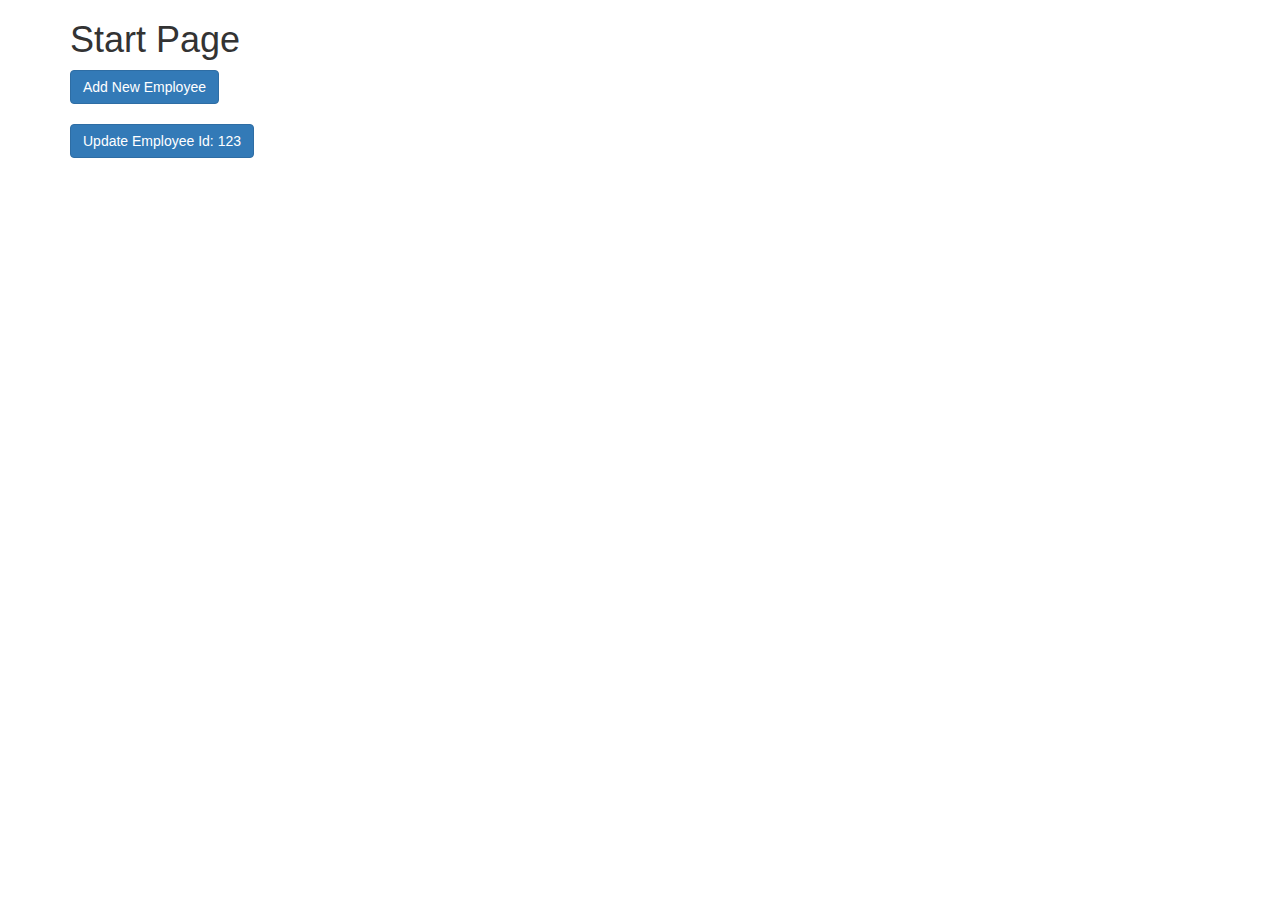
==== WSEntregaDos/WebContent/index.html @ 4b096aad "Final" ====
<!DOCTYPE html>
<html ng-app="angularFormsApp">

<head>
<title>Ingenieria Web</title>
<link rel="stylesheet" href="resources/css/bootstrap.min.css">
<link href="resources/css/app.css" rel="stylesheet" />
<script src="resources/js/angular.js"></script>
<script src="resources/js/angular-route.js"></script>
<script src="resources/js/ui-bootstrap-tpls.js"></script>
<script src="app/AngularFormsApp.js"></script>
<script src="app/DataService.js"></script>
<script src="app/EmployeeForm/efController.js"></script>
<script src="app/EmployeeForm/efDirective.js"></script>
</head>

<body class="container">
    <h1>Start Page</h1>
    <div ng-view>
    </div>
</body>

</html>
---- WSEntregaDos/WebContent/resources/css/app.css ----
﻿
.form-group .help-block {
  display: none;
}

.form-group.has-error .help-block {
  display: block;
}
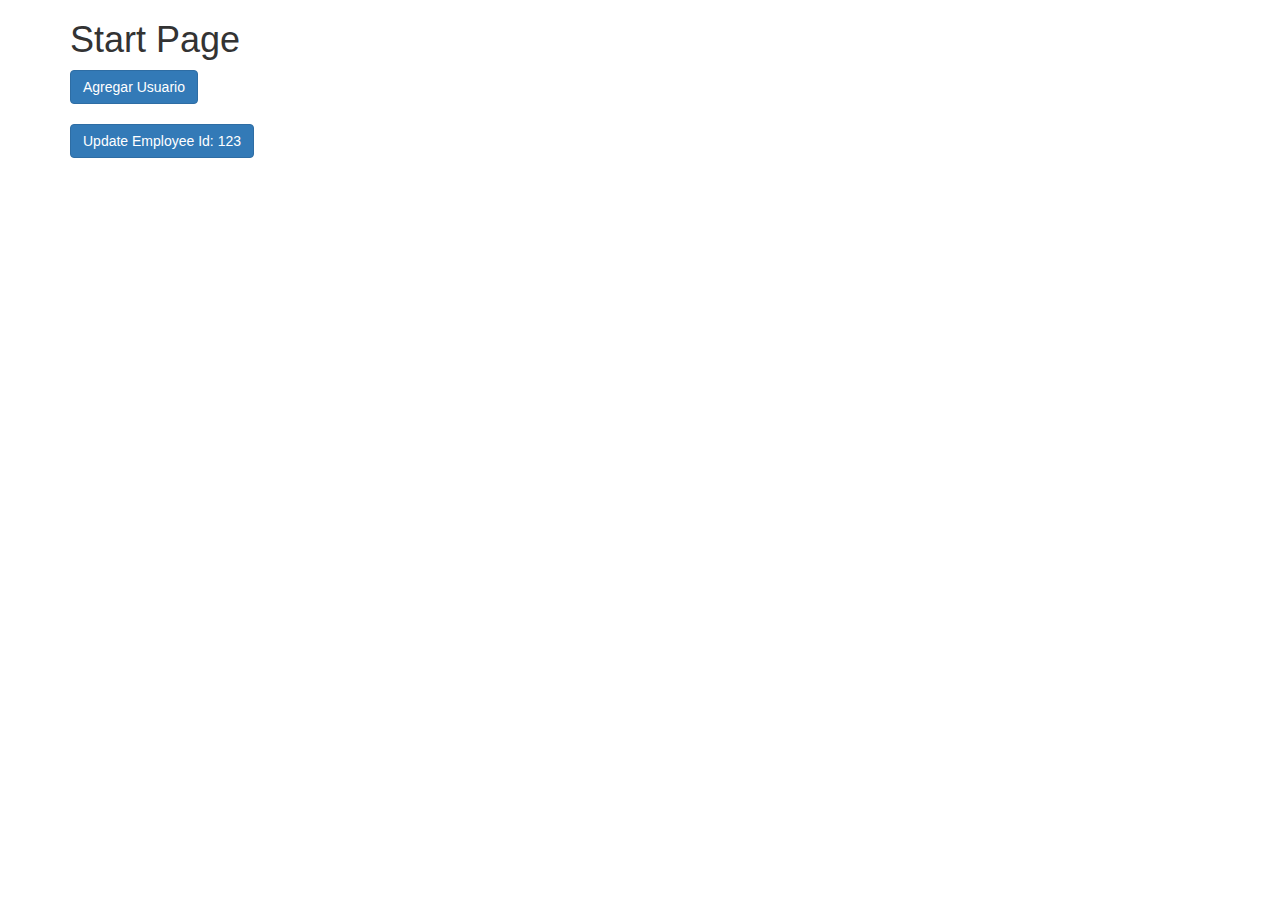
==== commit 653ce5d4: "Dos" ====
--- a/WSEntregaDos/WebContent/index.html
+++ b/WSEntregaDos/WebContent/index.html
@@ -10,8 +10,10 @@
 <script src="resources/js/ui-bootstrap-tpls.js"></script>
 <script src="app/AngularFormsApp.js"></script>
 <script src="app/DataService.js"></script>
-<script src="app/EmployeeForm/efController.js"></script>
-<script src="app/EmployeeForm/efDirective.js"></script>
+<script src="app/UsuarioForm/efController.js"></script>
+<script src="app/UsuarioForm/efDirective.js"></script>
+<script type="text/javascript" src="resources/js/angular-cookies.js"></script>
+
 </head>
 
 <body class="container">
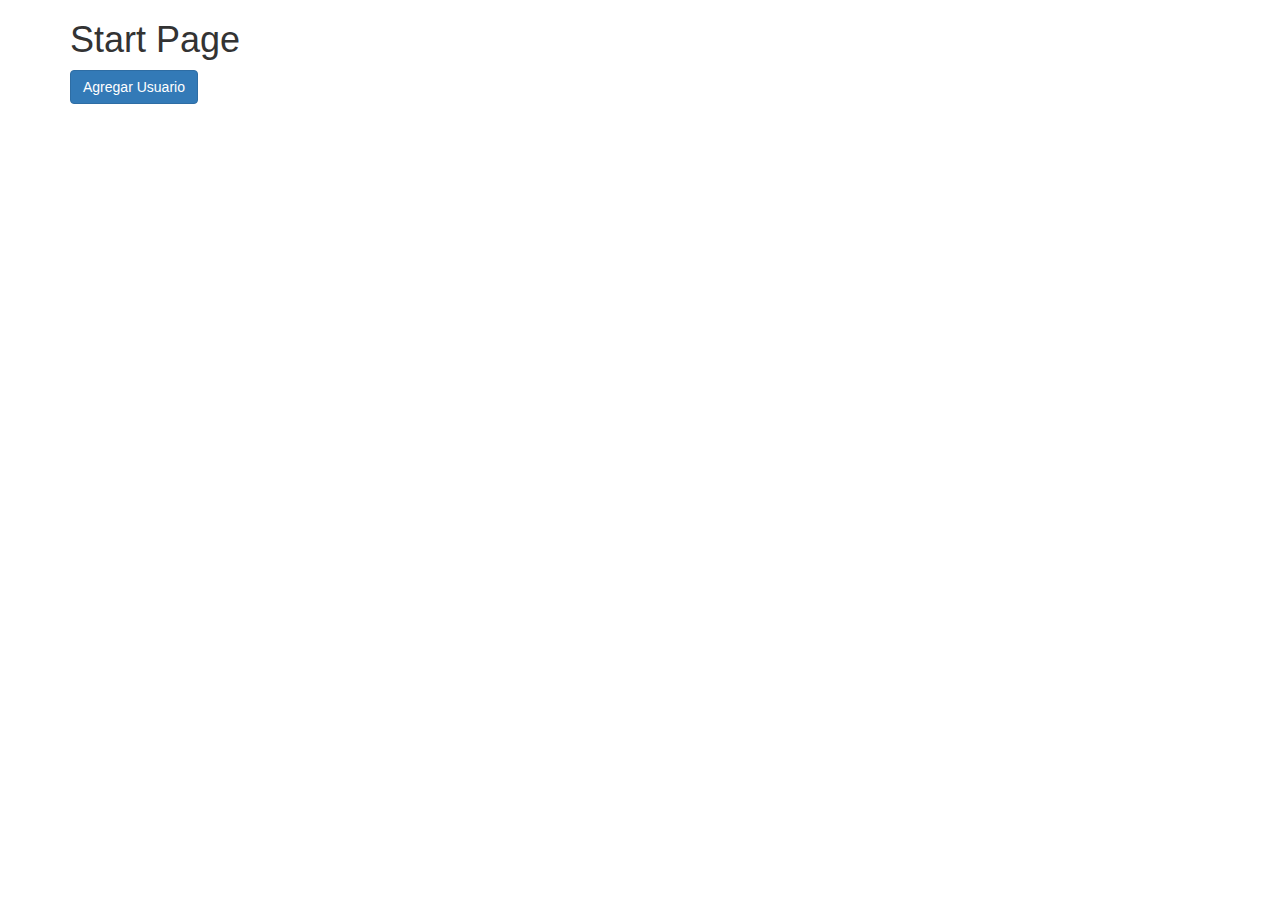
==== commit 19d0809c: "Roll" ====
--- a/WSEntregaDos/WebContent/index.html
+++ b/WSEntregaDos/WebContent/index.html
@@ -16,7 +16,7 @@
 
 </head>
 
-<body class="container">
+<body  class="container">
     <h1>Start Page</h1>
     <div ng-view>
     </div>
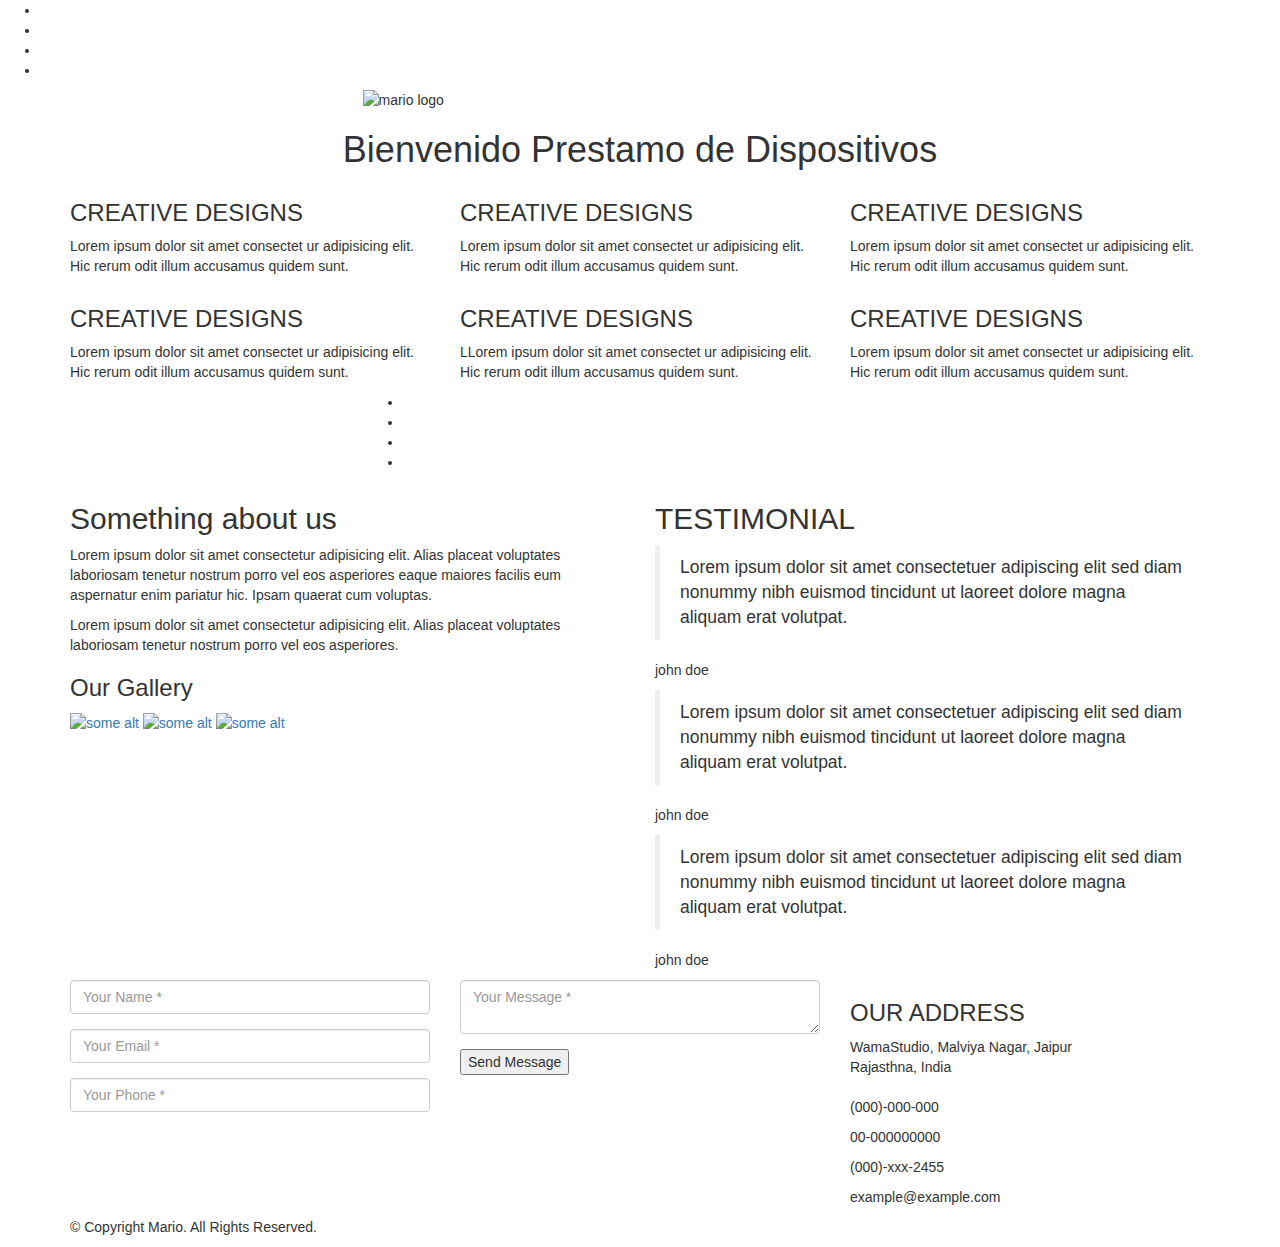
==== commit aef13b25: "worked" ====
--- a/WSEntregaDos/WebContent/index.html
+++ b/WSEntregaDos/WebContent/index.html
@@ -1,25 +1,300 @@
 <!DOCTYPE html>
-<html ng-app="angularFormsApp">
-
+<html>
 <head>
-<title>Ingenieria Web</title>
+<meta charset="UTF-8">
+<title>Mario Rocks</title>
 <link rel="stylesheet" href="resources/css/bootstrap.min.css">
-<link href="resources/css/app.css" rel="stylesheet" />
-<script src="resources/js/angular.js"></script>
-<script src="resources/js/angular-route.js"></script>
-<script src="resources/js/ui-bootstrap-tpls.js"></script>
-<script src="app/AngularFormsApp.js"></script>
-<script src="app/DataService.js"></script>
-<script src="app/UsuarioForm/efController.js"></script>
-<script src="app/UsuarioForm/efDirective.js"></script>
-<script type="text/javascript" src="resources/js/angular-cookies.js"></script>
+<link rel="stylesheet" href="resources/css/font-awesome.min.css">
+<link rel="stylesheet" href="resources/css/main.css">
+<link rel="stylesheet" href="resources/css/lightbox.css">
 
 </head>
-
-<body  class="container">
-    <h1>Start Page</h1>
-    <div ng-view>
-    </div>
+<body>
+	<div data-spy="affix" id="dot-nav">
+		<ul>
+			<li class="awesome-tooltip active" title="Home"><a href="#home"></a></li>
+			<li class="awesome-tooltip" title="Service"><a href="#services"></a></li>
+			<li class="awesome-tooltip" title="About"><a href="#about"></a></li>
+			<li class="awesome-tooltip" title="Contact"><a href="#contact"></a></li>
+		</ul>
+	</div>
+	<div id="home"></div>
+	<section class="main">
+		<div class="overlay"></div>
+		<div class="container">
+			<div class="row">
+				<div class="col-md-6 col-md-offset-3">
+					<div class="logo">
+						<img alt="mario logo" src="resources/img/logo.png"
+							class="center-block img-responsive">
+					</div>
+				</div>
+			</div>
+			<div class="row">
+				<div class="col-md-12">
+					<div class="welcome-message text-center">
+						<h1>Bienvenido Prestamo de Dispositivos</h1>
+					</div>
+				</div>
+			</div>
+		</div>
+
+	</section>
+	<section id="services">
+		<div class="container">
+			<div class="row">
+				<div class="col-md-4 col-sm-6">
+					<div class="service-block">
+						<div class="service_box_left">
+							<i class="fa fa-flask"></i>
+						</div>
+						<div class="service_box_right">
+							<h3>CREATIVE DESIGNS</h3>
+							<p>Lorem ipsum dolor sit amet consectet ur adipisicing elit.
+								Hic rerum odit illum accusamus quidem sunt.</p>
+						</div>
+					</div>
+				</div>
+				<div class="col-md-4 col-sm-6">
+					<div class="service-block">
+						<div class="service_box_left">
+							<i class="fa fa-heart"></i>
+						</div>
+						<div class="service_box_right">
+							<h3>CREATIVE DESIGNS</h3>
+							<p>Lorem ipsum dolor sit amet consectet ur adipisicing elit.
+								Hic rerum odit illum accusamus quidem sunt.</p>
+						</div>
+					</div>
+				</div>
+				<div class="col-md-4 col-sm-6">
+					<div class="service-block">
+						<div class="service_box_left">
+							<i class="fa fa-desktop"></i>
+						</div>
+						<div class="service_box_right">
+							<h3>CREATIVE DESIGNS</h3>
+							<p>Lorem ipsum dolor sit amet consectet ur adipisicing elit.
+								Hic rerum odit illum accusamus quidem sunt.</p>
+						</div>
+					</div>
+				</div>
+				<div class="col-md-4 col-sm-6">
+					<div class="service-block">
+						<div class="service_box_left">
+							<i class="fa fa-mobile"></i>
+						</div>
+						<div class="service_box_right">
+							<h3>CREATIVE DESIGNS</h3>
+							<p>Lorem ipsum dolor sit amet consectet ur adipisicing elit.
+								Hic rerum odit illum accusamus quidem sunt.</p>
+						</div>
+					</div>
+				</div>
+				<div class="col-md-4 col-sm-6">
+					<div class="service-block">
+						<div class="service_box_left">
+							<i class="fa fa-pencil"></i>
+						</div>
+						<div class="service_box_right">
+							<h3>CREATIVE DESIGNS</h3>
+							<p>LLorem ipsum dolor sit amet consectet ur adipisicing elit.
+								Hic rerum odit illum accusamus quidem sunt.</p>
+						</div>
+					</div>
+				</div>
+				<div class="col-md-4 col-sm-6">
+					<div class="service-block">
+						<div class="service_box_left">
+							<i class="fa fa-paint-brush"></i>
+						</div>
+						<div class="service_box_right">
+							<h3>CREATIVE DESIGNS</h3>
+							<p>Lorem ipsum dolor sit amet consectet ur adipisicing elit.
+								Hic rerum odit illum accusamus quidem sunt.</p>
+						</div>
+					</div>
+				</div>
+			</div>
+		</div>
+	</section>
+	<div id="social">
+		<div class="social-bg-overlay">
+			<div class="container">
+				<div class="row">
+					<div class="col-md-6 col-md-offset-3">
+						<div class="mario-social">
+							<ul>
+								<li><a href="#" class="fa fa-facebook"></a></li>
+								<li><a href="#" class="fa fa-twitter"></a></li>
+								<li><a href="#" class="fa fa-google-plus"></a></li>
+								<li><a href="#" class="fa fa-linkedin"></a></li>
+							</ul>
+						</div>
+					</div>
+				</div>
+			</div>
+		</div>
+	</div>
+	<section id="about">
+		<div class="container">
+			<div class="row">
+				<div class="col-sm-6 about-us">
+					<h2 class="about-head">
+						Something <span>about us</span>
+					</h2>
+					<p>Lorem ipsum dolor sit amet consectetur adipisicing elit.
+						Alias placeat voluptates laboriosam tenetur nostrum porro vel eos
+						asperiores eaque maiores facilis eum aspernatur enim pariatur hic.
+						Ipsam quaerat cum voluptas.</p>
+					<p>Lorem ipsum dolor sit amet consectetur adipisicing elit.
+						Alias placeat voluptates laboriosam tenetur nostrum porro vel eos
+						asperiores.</p>
+					<h3>
+						Our <span>Gallery</span>
+					</h3>
+					<div class="about-gallery">
+						<a href="resources/img/gallery/large/1.jpg"
+							data-lightbox="image-1" data-title="My caption"> <img
+							src="resources/img/gallery/thumb/1.jpg" alt="some alt">
+						</a> <a href="resources/img/gallery/large/1.jpg"
+							data-lightbox="image-1" data-title="My caption"> <img
+							src="resources/img/gallery/thumb/1.jpg" alt="some alt">
+						</a> <a href="resources/img/gallery/large/1.jpg"
+							data-lightbox="image-1" data-title="My caption"> <img c
+							src="resources/img/gallery/thumb/1.jpg" alt="some alt">
+						</a>
+					</div>
+				</div>
+				<div class="col-sm-6">
+					<h2 class="about-head">
+						<span>TESTIMONIAL</span>
+					</h2>
+					<div class="quote">
+						<div class="quote-icon">
+							<i class="fa fa-quote-left"></i>
+						</div>
+						<blockquote>Lorem ipsum dolor sit amet consectetuer
+							adipiscing elit sed diam nonummy nibh euismod tincidunt ut
+							laoreet dolore magna aliquam erat volutpat.</blockquote>
+						<p class="quote-by">john doe</p>
+					</div>
+					<div class="quote">
+						<div class="quote-icon">
+							<i class="fa fa-quote-left"></i>
+						</div>
+						<blockquote>Lorem ipsum dolor sit amet consectetuer
+							adipiscing elit sed diam nonummy nibh euismod tincidunt ut
+							laoreet dolore magna aliquam erat volutpat.</blockquote>
+						<p class="quote-by">john doe</p>
+					</div>
+					<div class="quote">
+						<div class="quote-icon">
+							<i class="fa fa-quote-left"></i>
+						</div>
+						<blockquote>Lorem ipsum dolor sit amet consectetuer
+							adipiscing elit sed diam nonummy nibh euismod tincidunt ut
+							laoreet dolore magna aliquam erat volutpat.</blockquote>
+						<p class="quote-by">john doe</p>
+					</div>
+				</div>
+			</div>
+		</div>
+	</section>
+	<section id="contact">
+		<div class="container">
+			<div class="row">
+				<div class="col-md-8">
+					<form name="sentMessage" id="contactForm" novalidate>
+						<div class="row">
+							<div class="col-md-6">
+								<div class="form-group">
+									<input type="text" class="form-control"
+										placeholder="Your Name *" id="name" required
+										data-validation-required-message="Please enter your name.">
+									<p class="help-block text-danger"></p>
+								</div>
+								<div class="form-group">
+									<input type="email" class="form-control"
+										placeholder="Your Email *" id="email" required
+										data-validation-required-message="Please enter your email address.">
+									<p class="help-block text-danger"></p>
+								</div>
+								<div class="form-group">
+									<input type="tel" class="form-control"
+										placeholder="Your Phone *" id="phone" required
+										data-validation-required-message="Please enter your phone number.">
+									<p class="help-block text-danger"></p>
+								</div>
+							</div>
+							<div class="col-md-6 ">
+								<div class="form-group">
+									<textarea class="form-control" placeholder="Your Message *"
+										id="message" required
+										data-validation-required-message="Please enter a message."></textarea>
+									<p class="help-block text-danger"></p>
+								</div>
+								<div id="success"></div>
+								<button type="submit" class="contact">Send Message</button>
+							</div>
+						</div>
+					</form>
+				</div>
+				<div class="col-md-4">
+					<h3>
+						OUR <span>ADDRESS</span>
+					</h3>
+					<address>
+						WamaStudio, Malviya Nagar, Jaipur <br /> Rajasthna, India
+					</address>
+					<div class="contact-number">
+						<p>
+							<span class="fa fa-phone"></span>(000)-000-000
+						</p>
+					</div>
+					<div class="contact-mobile">
+						<p>
+							<span class="fa fa-mobile"></span>00-000000000
+						</p>
+					</div>
+					<div class="contact-fax">
+						<p>
+							<span class="fa fa-fax"></span>(000)-xxx-2455
+						</p>
+					</div>
+					<div class="contact-email">
+						<p>
+							<span class="fa fa-envelope-o"></span>example@example.com
+						</p>
+					</div>
+				</div>
+			</div>
+		</div>
+	</section>
+
+	<div class="footer">
+		<div class="container">
+			<div class="row">
+				<div class="col-md-12 text-center;">
+					<p>&copy; Copyright Mario. All Rights Reserved.</p>
+				</div>
+			</div>
+		</div>
+	</div>
+
+	<script src="resources/js/jquery.js"></script>
+	<script src="resources/js/bootstrap.min.js"></script>
+	<script src="resources/js/dot-menu.js"></script>
+	<script src="resources/js/jquery.downCount.js"></script>
+	<script src="resources/js/lightbox.min.js"></script>
+
+	<script>
+		$('.countdown').downCount({
+			date : '06/27/2015 12:00:00'
+
+		});
+	</script>
+
+
 </body>
-
 </html>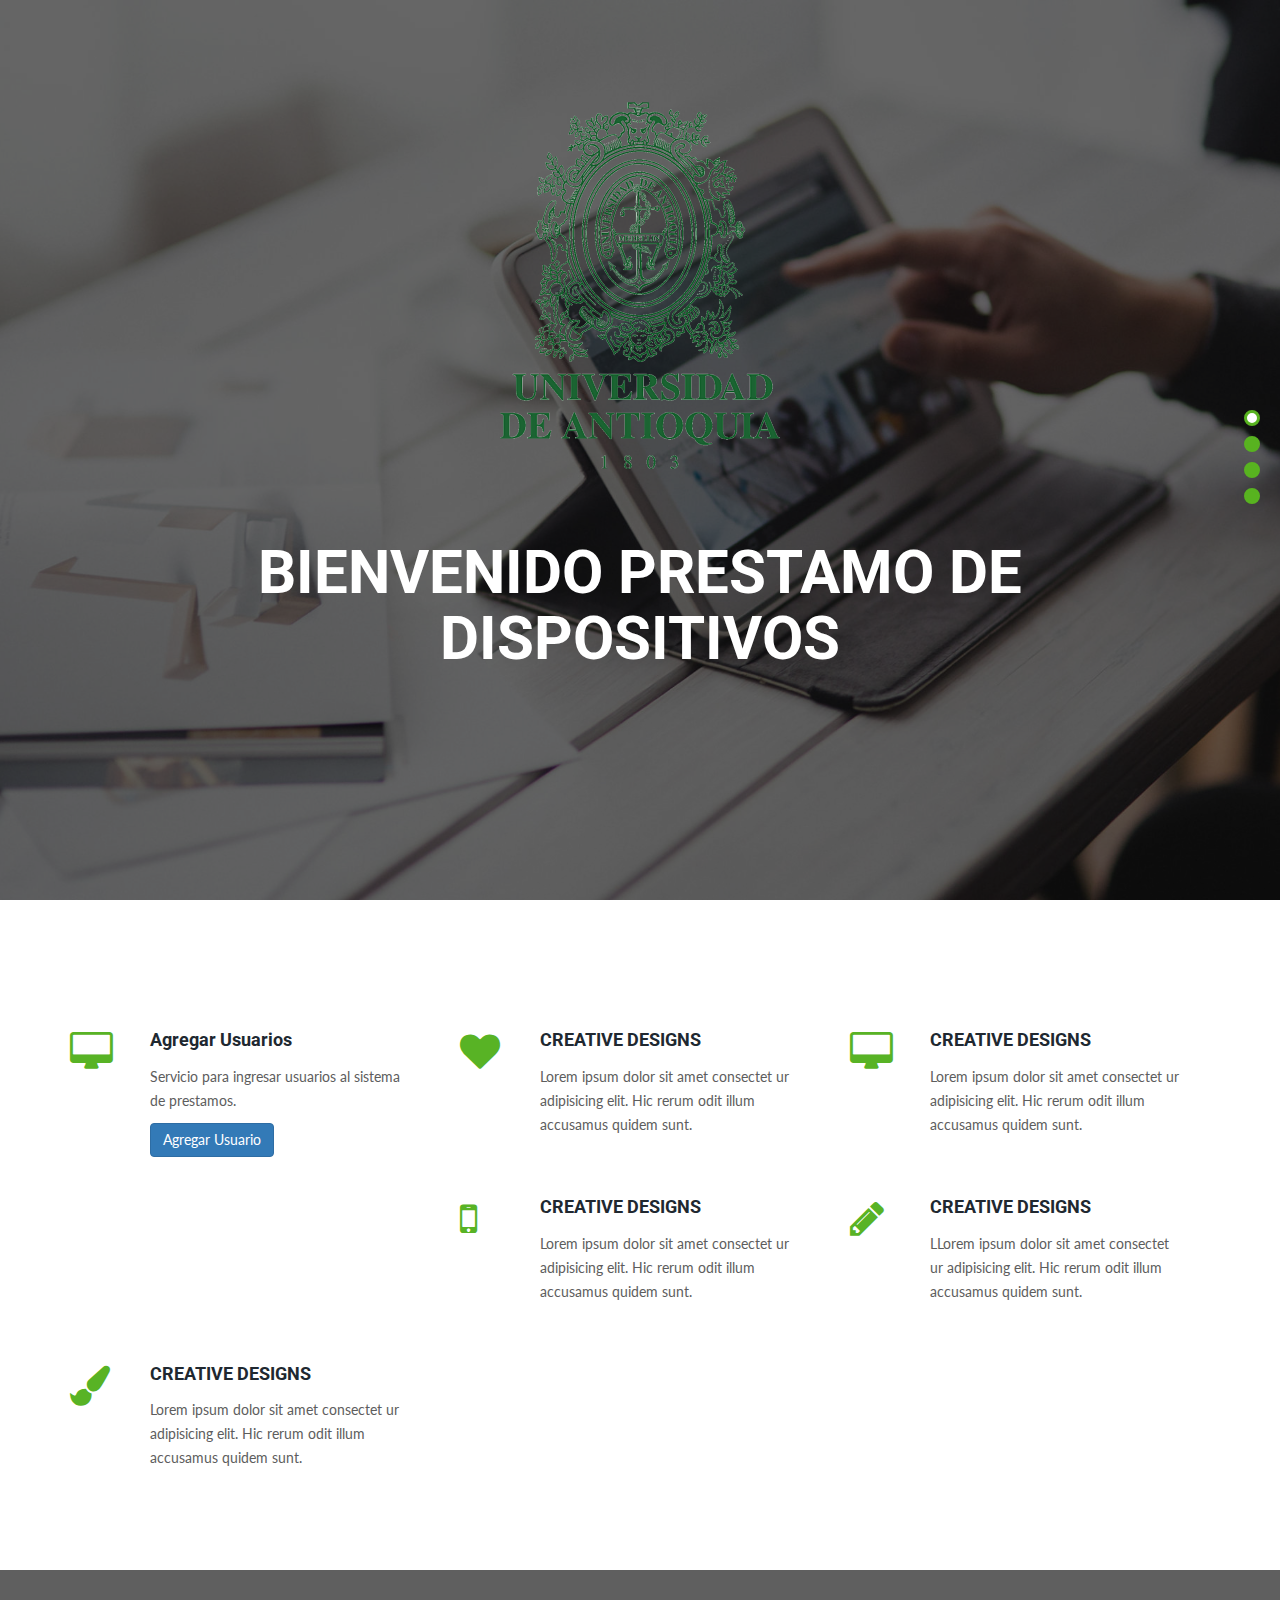
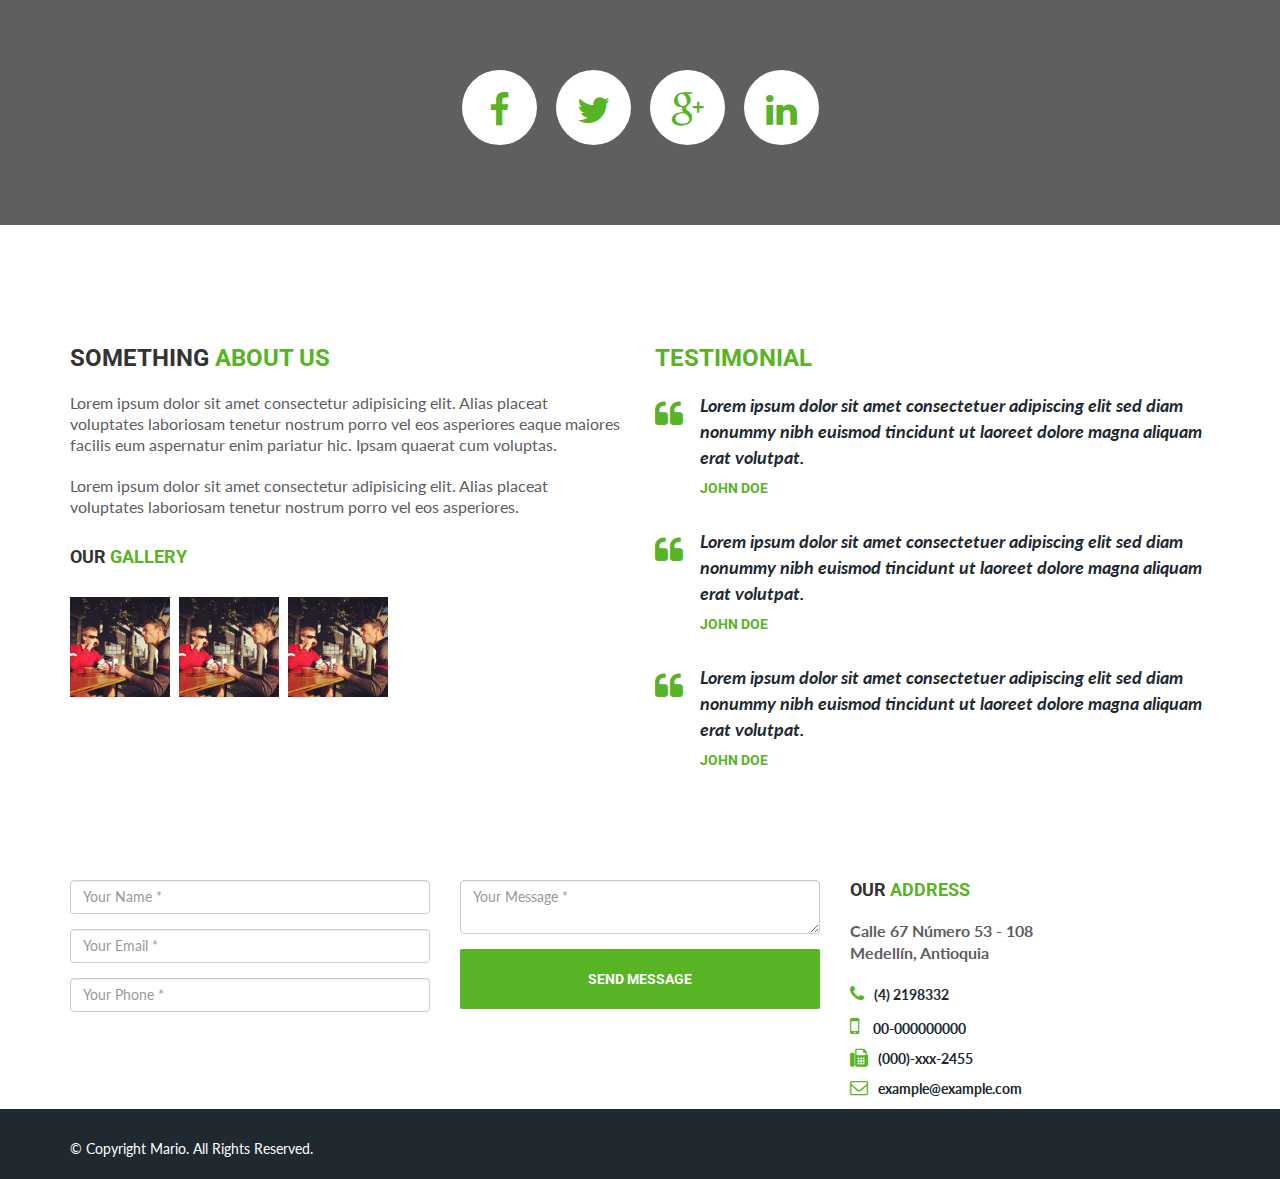
==== commit 7cb63327: "Working" ====
--- a/WSEntregaDos/WebContent/index.html
+++ b/WSEntregaDos/WebContent/index.html
@@ -1,12 +1,20 @@
 <!DOCTYPE html>
-<html>
+<html ng-app="angularFormsApp">
 <head>
 <meta charset="UTF-8">
-<title>Mario Rocks</title>
+<title>Ingenieria Web!</title>
 <link rel="stylesheet" href="resources/css/bootstrap.min.css">
 <link rel="stylesheet" href="resources/css/font-awesome.min.css">
 <link rel="stylesheet" href="resources/css/main.css">
 <link rel="stylesheet" href="resources/css/lightbox.css">
+<script src="resources/js/angular.js"></script>
+<script src="resources/js/angular-route.js"></script>
+<script src="resources/js/ui-bootstrap-tpls.js"></script>
+<script src="app/AngularFormsApp.js"></script>
+<script src="app/DataService.js"></script>
+<script src="app/UsuarioForm/efController.js"></script>
+<script src="app/UsuarioForm/efDirective.js"></script>
+<script type="text/javascript" src="resources/js/angular-cookies.js"></script>
 
 </head>
 <body>
@@ -46,12 +54,13 @@
 				<div class="col-md-4 col-sm-6">
 					<div class="service-block">
 						<div class="service_box_left">
-							<i class="fa fa-flask"></i>
-						</div>
-						<div class="service_box_right">
-							<h3>CREATIVE DESIGNS</h3>
-							<p>Lorem ipsum dolor sit amet consectet ur adipisicing elit.
-								Hic rerum odit illum accusamus quidem sunt.</p>
+							<i class="fa fa-desktop"></i>
+						</div>
+						<div class="service_box_right">
+						<h3>Agregar Usuarios</h3>
+							<p>Servicio para ingresar usuarios al sistema de prestamos.</p>
+							<div ng-view> </div>
+								
 						</div>
 					</div>
 				</div>
@@ -245,11 +254,11 @@
 						OUR <span>ADDRESS</span>
 					</h3>
 					<address>
-						WamaStudio, Malviya Nagar, Jaipur <br /> Rajasthna, India
+						Calle 67 Número 53 - 108 <br /> Medellín, Antioquia
 					</address>
 					<div class="contact-number">
 						<p>
-							<span class="fa fa-phone"></span>(000)-000-000
+							<span class="fa fa-phone"></span>(4) 2198332
 						</p>
 					</div>
 					<div class="contact-mobile">
@@ -288,12 +297,7 @@
 	<script src="resources/js/jquery.downCount.js"></script>
 	<script src="resources/js/lightbox.min.js"></script>
 
-	<script>
-		$('.countdown').downCount({
-			date : '06/27/2015 12:00:00'
-
-		});
-	</script>
+	
 
 
 </body>
--- a/WSEntregaDos/WebContent/resources/css/main.css
+++ b/WSEntregaDos/WebContent/resources/css/main.css
@@ -0,0 +1,603 @@
+@import url(http://fonts.googleapis.com/css?family=Roboto:400,500,700);
+/*
+font usage: font-family: 'Roboto', sans-serif;
+*/
+@import
+	url(http://fonts.googleapis.com/css?family=Lato:400,300,700,400italic,700italic)
+	;
+/*
+font usage: font-family: 'Lato', sans-serif;
+*/
+html,body {
+	height: 100%;
+}
+
+body {
+	font-family: 'Lato', sans-serif;
+	font-weight: 400;
+}
+
+p {
+	color: #888;
+}
+
+h1,h2,h3,h4,h5,h6 {
+	font-family: 'Roboto', sans-serif;
+	margin: 0;
+	padding: 0;
+	font-weight: 700;
+}
+
+a {
+	color: #58b320;
+}
+
+a:hover {
+	color: #398110;
+	text-decoration: none;
+}
+
+img {
+	max-widht: 100%;
+	height: auto;
+}
+
+ul,li {
+	list-style: none;
+	padding: 0;
+	margin: 0;
+}
+/*** Navigation ***/
+#dot-nav {
+	right: 10px;
+	top: 50%;
+	margin-top: -50px;
+	height: 100px;
+	z-index: 999;
+}
+
+#dot-nav ul {
+	list-style: none;
+	margin: 0;
+	padding: 0;
+}
+
+#dot-nav li {
+	position: relative;
+	background-color: #58b320;
+	border: 3px solid #58b320;
+	border-radius: 15px 15px 15px 15px;
+	cursor: pointer;
+	padding: 5px;
+	height: 10px;
+	margin: 10px 10px 0px 0px;
+	width: 10px;
+	vertical-align: bottom;
+}
+
+#dot-nav li.active,#dot-nav li:hover {
+	background-color: #ffffff;
+}
+
+#dot-nav a {
+	outline: 0;
+	vertical-align: top;
+	margin: 0px 0px 0px 25px;
+	position: relative;
+	top: -5px;
+}
+
+.awesome-tooltip+.tooltip>.tooltip-inner {
+	background-color: #58b320;
+	color: #f5f5f5;
+	border: 1px solid #58b320;
+}
+
+.awesome-tooltip+.tooltip.left>.tooltip-arrow {
+	top: 50%;
+	right: 0;
+	margin-top: -5px;
+	border-top: 5px solid transparent;
+	border-bottom: 5px solid transparent;
+	border-left: 5px solid #58b320;
+}
+/******Banner*****/
+.main {
+	width: 100%;
+	min-height: 100%;
+	background: url(../img/bg.jpg) center center no-repeat fixed;
+	background-size: cover;
+	padding: 3em 0 4.5em;
+	position: relative;
+	color: #fff;
+}
+
+.overlay {
+	position: absolute;
+	width: 100%;
+	height: 100%;
+	background: rgba(0, 0, 0, 0.6);
+	top: 0;
+}
+
+.logo {
+	text-align: center;
+	margin-top: 60px;
+	margin-bottom: 50px;
+}
+
+.welcome-message h1 {
+	padding-top: 21px;
+	color: #ffffff;
+	font-size: 60px;
+	text-transform: uppercase;
+	margin-bottom: 15px;
+}
+
+@media ( max-width :999px) {
+	.logo {
+		text-align: center;
+		margin-top: 40px;
+		margin-bottom: 50px;
+	}
+	.welcome-message h1 {
+		padding-top: 21px;
+		color: #ffffff;
+		font-size: 42px;
+		text-transform: uppercase;
+		margin-bottom: 60px;
+	}
+}
+
+@media ( max-width :640px) {
+	.logo {
+		text-align: center;
+		margin-top: 25px;
+		margin-bottom: 30px;
+	}
+	.welcome-message h1 {
+		padding-top: 21px;
+		color: #ffffff;
+		font-size: 30px;
+		text-transform: uppercase;
+		margin-bottom: 60px;
+	}
+}
+/*****Services ****/
+#services {
+	padding-top: 120px;
+	padding-bottom: 50px;
+}
+
+.service-block {
+	position: relative;
+	margin-bottom: 50px;
+}
+
+.service-block [class^="fa"] {
+	position: absolute;
+	display: block;
+	font-size: 40px;
+	margin: -13px 0 0;
+	color: #58b325;
+	top: 0;
+	left: 0;
+	weidht: 70px;
+	height: 70 px;
+	line-height: 70px;
+	text-align: center;
+}
+
+.service_box_right {
+	margin: 10px 10px 23px 60px;
+	padding: 0 20px 0;
+}
+
+.service_box_right h3 {
+	font-family: 'Roboto', sans-serif;
+	font-size: 18px;
+	color: #202830;
+	margin-bottom: 15px;
+}
+
+.service_box_right p {
+	font-family: 'Lato', sans-serif;
+	font-weight: 400;
+	color: #5d5d5d;
+	font-size: 14px;
+	line-height: 24px;
+}
+
+.service-block,.service-block [class^="fa"],.service-block:hover [class^="fa"]
+	{
+	-webkit-transition: all 0.6s linear;
+	-moz-transition: all 0.6s linear;
+	-o-transition: all 0.6s linear;
+	-ms-transition: all 0.6s linear;
+	transition: all 0.6s linear;
+}
+
+.service-block:hover [class^="fa"] {
+	color: #398110;
+	transform: rotateY(360deg);
+	-ms-transform: rotateY(360deg);
+	-moz-transform: rotateY(360deg);
+	-webkit-transform: rotateY(360deg);
+	-o-transform: rotateY(360deg);
+}
+/****Social****/
+#social {
+	width: 100%;
+	background-color: #eee;
+	background-image: url('../img/bg.jpg');
+	background-attachment: fixed;
+	background-repeat: no-repeat;
+	background-position: 50% 0;
+	-webkit-background-size: cover;
+	-moz-background-size: cover;
+	-o-background-size: cover;
+	background-size: cover;
+	position: relative;
+	overflow: hidden;
+}
+
+.social-bg-overlay {
+	background-color: rgba(0, 0, 0, 0.6);
+	padding-top: 100px;
+	padding-bottom: 80px;
+}
+
+.mario-social ul {
+	margin-top: 0;
+	margin-bottom: 0;
+	padding-left: 0;
+	list-style-type: none;
+	text-align: center;
+}
+
+.mario-social ul li {
+	display: inline-block;
+	margin-right: 15px;
+}
+
+.mario-social ul li:last-child {
+	margin-right: 0;
+}
+
+.mario-social ul li a {
+	width: 75px;
+	height: 75px;
+	display: inline-block;
+	line-height: 80px;
+	text-align: center;
+	border-radius: 50%;
+	background-color: #ffffff;
+	color: #58B325;
+	font-size: 36px;
+}
+
+.mario-social ul li a:hover {
+	background-color: #398110;
+	color: #fff;
+}
+
+@media ( max-width :700px) {
+	.mario-social ul li {
+		display: inline-block;
+		margin-right: 8px;
+	}
+	.mario-social ul li a {
+		width: 45px;
+		height: 45px;
+		display: inline-block;
+		line-height: 50px;
+		text-align: center;
+		border-radius: 50%;
+		background-color: #fff;
+		color: #58B325;
+		font-size: 24px;
+	}
+}
+
+/******About******/
+#about {
+	padding-top: 120px;
+	padding-bottom: 80px;
+}
+
+h2.about-head {
+	font-size: 24px;
+	text-transform: uppercase;
+	margin-bottom: 20px;
+}
+
+h2.about-head span , .about-us h3 span{
+	color: #58b325;
+}
+
+.about-us p {
+	font-size: 16px;
+	color: #5d5d5d;
+	font-weight: 400;
+	font-family: 'Lato', sans-serif;
+	line-height: 21px;
+	margin-bottom: 20px;
+}
+
+.about-us h3 {
+	font-size: 18px;
+	margin-top: 30px;
+	margin-bottom: 30px;
+}
+
+    .about-gallery a,
+    .about-gallery a>img,
+    .about-gallery a:after,
+    .about-gallery a:after,
+    .about-gallery a:before,
+    .about-gallery .overlay {
+        -webkit-transition: all .25s ease;
+        -moz-transition: all .25s ease;
+        -ms-transition: all .25s ease;
+        -o-transition: all .25s ease;
+        transition: all .25s ease;
+    }
+
+    .about-gallery {
+        float: left;
+        margin-bottom: 20px;
+        text-align: center;
+    }
+
+    .about-gallery a {
+        width: 100px;
+        height: 100px;
+        margin: 0 5px 5px 0;
+        position: relative;
+        display: inline-block;
+        overflow: hidden;
+        z-index: 0;
+    }
+
+    .about-gallery a>img {
+        width: 100%;
+        height: 100%;
+    }
+
+    .about-gallery a:hover>img {
+        -webkit-transform: scale(1.1,1.1);
+        -moz-transform: scale(1.1,1.1);
+        -ms-transform: scale(1.1,1.1);
+        -o-transform: scale(1.1,1.1);
+        transform: scale(1.1,1.1);
+    }
+
+    .about-gallery a:after,
+    .about-gallery a:before {
+        content: "";
+        width: 100%;
+        height: 2px;
+        background-color: transparent;
+        position: absolute;
+        top: 50%;
+        left: 0%;
+        z-index: 2;
+    }
+
+    .about-gallery a:after {
+        -webkit-transform: rotate(90deg);
+        -moz-transform: rotate(90deg);
+        -ms-transform: rotate(90deg);
+        -o-transform: rotate(90deg);
+        transform: rotate(90deg);
+    }
+
+    .about-gallery a:hover:after,
+    .about-gallery a:hover:before {
+        background-color: #ffffff;
+        width: 40%;
+        left: 30%;
+    }
+
+    .about-gallery .overlay {
+        position: absolute;
+        background-color: rgba(31,181,172,.0);
+        top: 35%;
+        left: 35%;
+        bottom: 35%;
+        right: 35%;
+        z-index: 1;
+    }
+
+    .about-gallery a:hover .overlay {
+        background-color: rgba(88,179,37,.8);
+        top: 0;
+        left: 0;
+        bottom: 0;
+        right: 0;
+    }
+    
+     #about .quote {
+        margin-bottom: 30px;
+    }
+    
+     #about .quote .quote-icon {
+        color: #58B325;
+        font-size: 30px;
+        width: 45px;
+        float: left;
+    }
+    
+      #about .quote blockquote {
+        border: 0;
+        margin: 0;
+        padding: 0;
+        padding-left: 45px;
+        font-size: 18px;
+        color: #202830;
+        font-family: 'Lato', sans-serif;
+        font-style: italic;
+        font-weight: 700;
+        line-height: 26px;
+        margin-bottom: 8px;
+    }
+    
+     #about .quote p.quote-by {
+        padding-left: 45px;
+        color: #58B325;
+        font-family: 'Roboto', sans-serif;
+        font-size: 14px;
+        font-weight: 700;
+        text-transform: uppercase;
+    }
+    
+      h2.about-us {
+        font-family: 'Roboto', sans-serif;
+        font-size: 24px;
+        font-weight: 700;
+        text-transform: uppercase;
+        margin-bottom: 20px;
+    }
+
+    h2.about-us span, #about .about-us h3 span {
+        color: #58B325;
+    }
+
+    #about .about-us p {
+        font-size: 16px;
+        color: #5d5d5d;
+        font-weight: 400;
+        font-family: 'Lato', sans-serif;
+        line-height: 21px;
+        margin-bottom: 20px;
+    }
+
+    #about .about-us h3 {
+        font-family: 'Roboto', sans-serif;
+        font-size: 18px;
+        font-weight: 700;
+        text-transform: uppercase;
+        margin-top: 30px;
+        margin-bottom: 30px;
+    }
+ /********** Contact *******/
+  #contact address {
+        color: #5d5d5d;
+        font-family: 'lato', sans-serif;
+        font-size: 16px;
+        font-weight: 700;
+    }
+
+    #contact h3 {
+        font-family: 'Roboto', sans-serif;
+        font-size: 18px;
+        font-weight: 700;
+        text-transform: uppercase;
+        margin-bottom: 20px;
+    }
+
+    #contact h3 span {
+        color: #58B325;
+    }
+
+    #contact .contact-number p span,
+    #contact .contact-mobile p span,
+    #contact .contact-fax p span,
+    #contact .contact-email p span {
+        font-size: 18px;
+        color: #58B325;
+        padding-right: 10px;
+    }
+
+    #contact .contact-mobile p span {
+        font-size: 22px;
+        color: #58B325;
+        padding-right: 14px;
+    }
+
+    #contact .contact-number p,
+    #contact .contact-mobile p,
+    #contact .contact-fax p,
+    #contact .contact-email p {
+        font-family: 'lato', sans-serif;
+        color: #202830;
+        font-weight: 700;
+        margin-bottom: 10px;
+    }
+
+    button.contact, button.contact:hover,
+    #contact .footer-social ul.footer-social-list li a i,
+    #contact .footer-social ul.footer-social-list li a i:hover {
+        -webkit-transition: all 0.6s linear;
+        -moz-transition: all 0.6s linear;
+        -o-transition: all 0.6s linear;
+        -ms-transition: all 0.6s linear;
+        transition: all 0.6s linear;
+    }
+
+    button.contact {
+        width: 100%;
+        background-color: #58B325;
+        font-family: 'Roboto', sans-serif;
+        font-weight: 700;
+        text-transform: uppercase;
+        color: #ffffff;
+        padding-top: 20px;
+        padding-bottom: 20px;
+        border: 0;
+        box-shadow: none;
+        box-shadow: 0;
+        border-radius: 2px;
+        margin-bottom: 40px;
+    }
+
+    button.contact:hover {
+        background-color: #398110;
+        border: 0;
+        color: #ffffff;
+    }
+
+    #map-canvas {
+        width: 100%;
+        height: 350px;
+    }
+
+    .footer {
+        padding-top: 30px;
+        padding-bottom: 20px;
+        background-color: #202830;
+    }
+
+    .footer p {
+        font-family: 'lato', sans-serif;
+        font-weight: 400;
+        color: #ffffff;
+        margin: 0;
+        padding: 0;
+    }
+
+    ::-moz-selection {
+        color: #ffffff;
+        text-shadow: none;
+        background: #398110;
+    }
+
+    ::selection {
+        color: #ffffff;
+        text-shadow: none;
+        background: #398110;
+    }
+
+    img::selection {
+        color: #ffffff;
+        background: transparent;
+    }
+
+    img::-moz-selection {
+        color: #ffffff;
+        background: transparent;
+    }
+
+    body {
+        webkit-tap-highlight-color: #398110;
+    }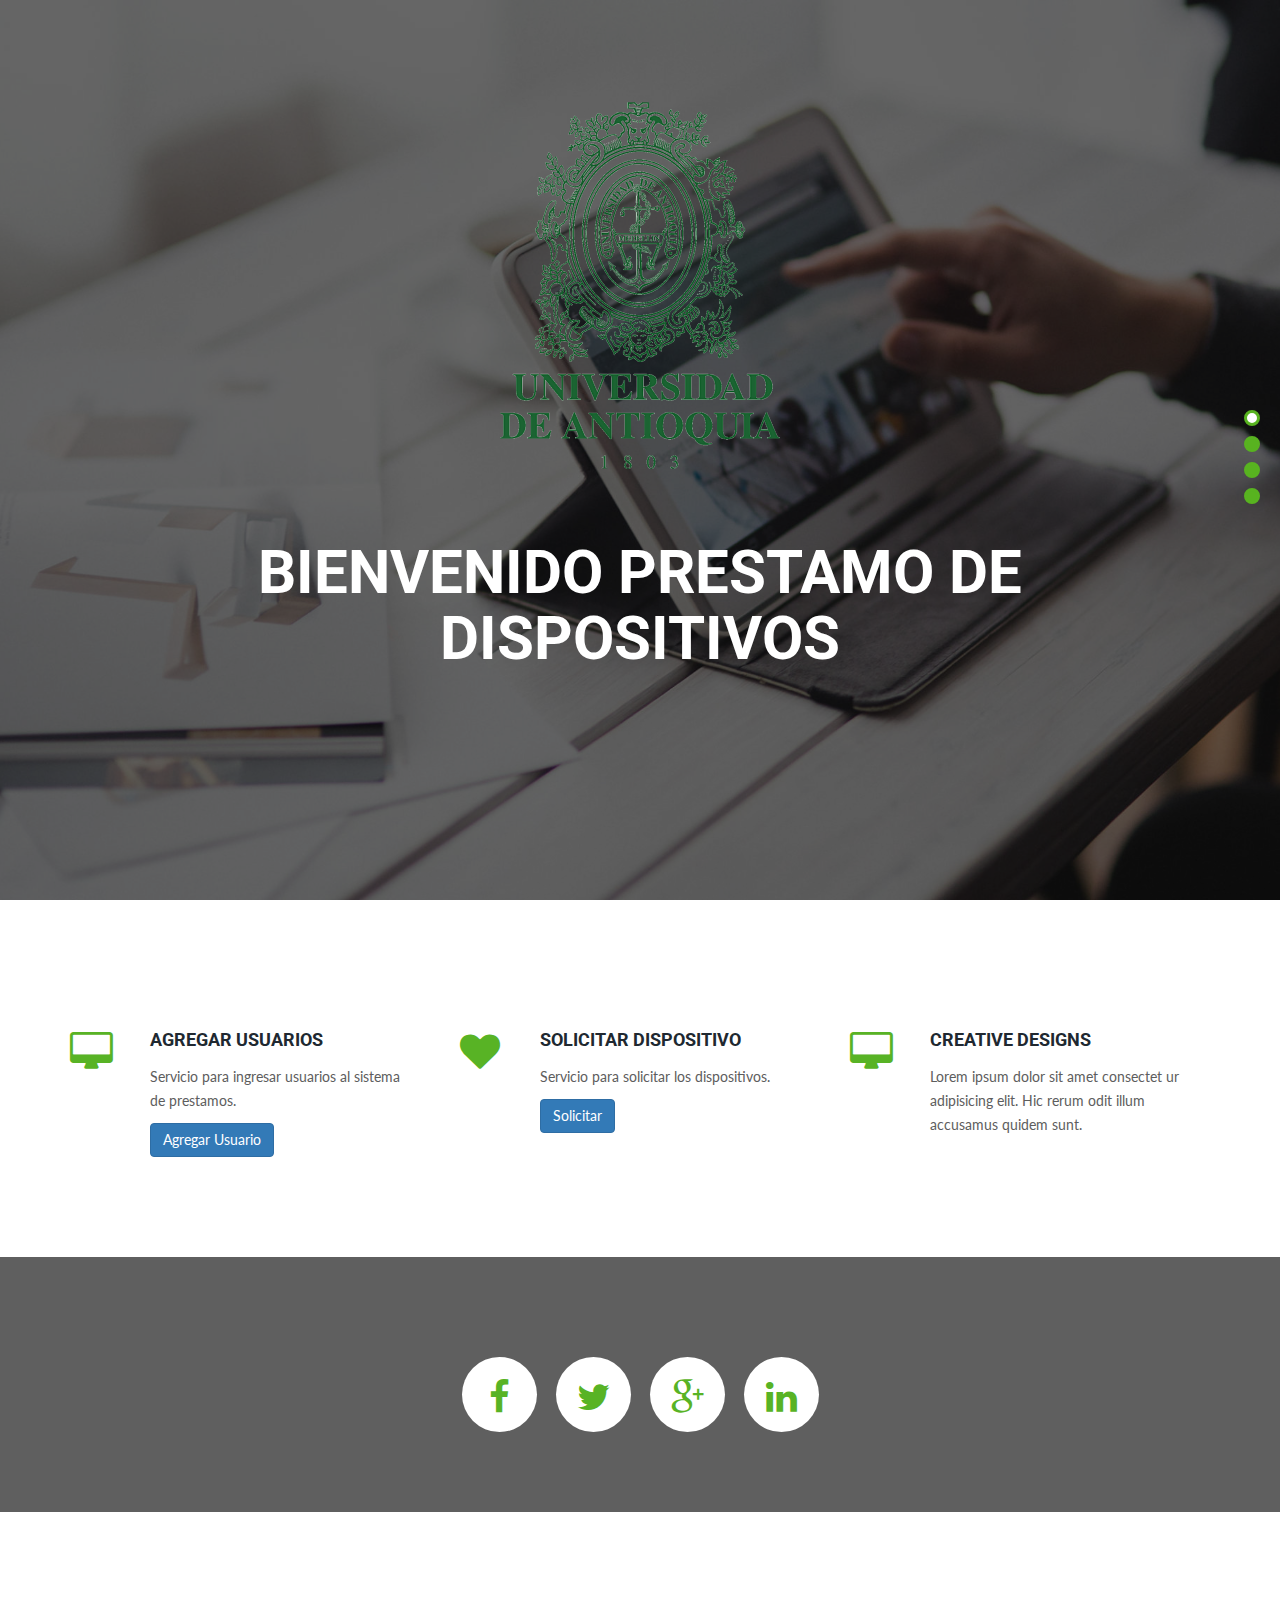
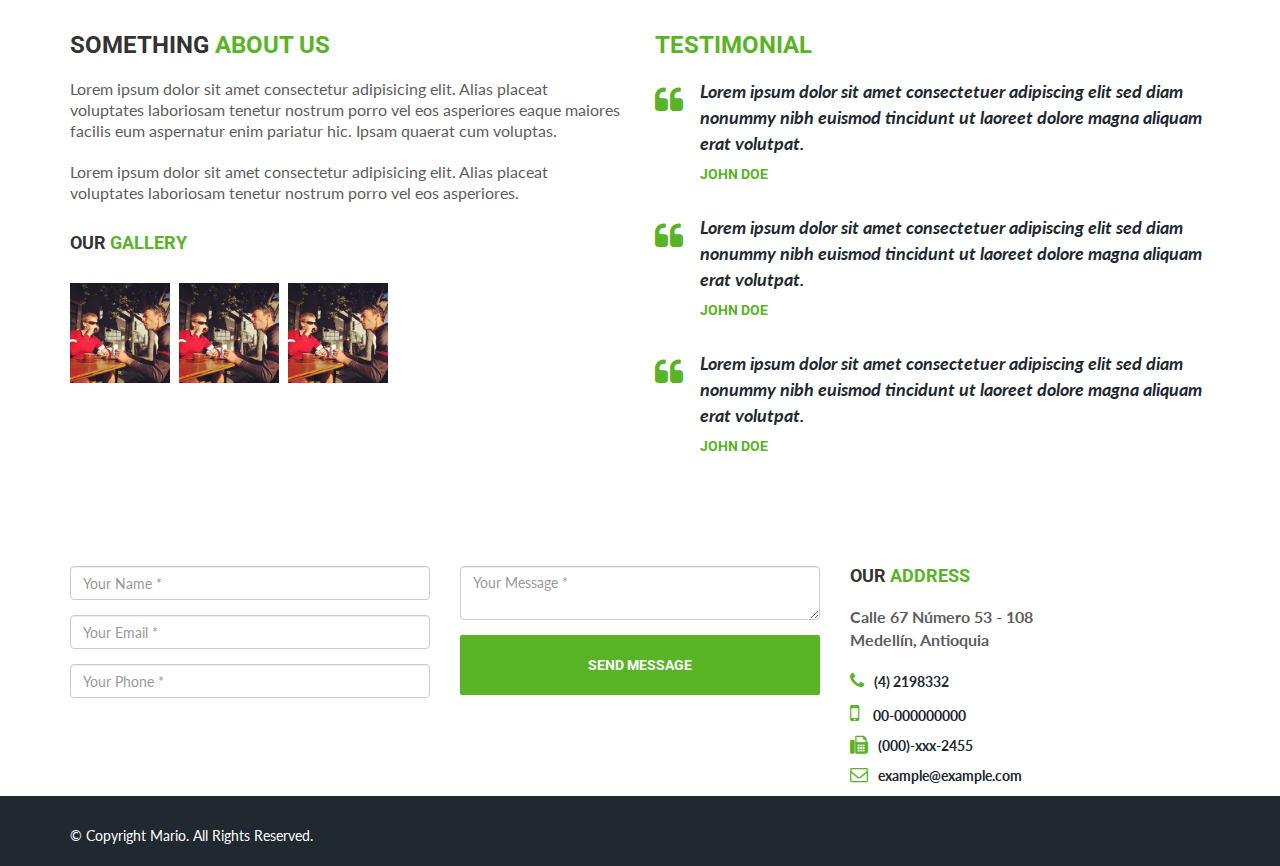
==== commit 714a0355: "Still Good" ====
--- a/WSEntregaDos/WebContent/index.html
+++ b/WSEntregaDos/WebContent/index.html
@@ -48,85 +48,7 @@
 		</div>
 
 	</section>
-	<section id="services">
-		<div class="container">
-			<div class="row">
-				<div class="col-md-4 col-sm-6">
-					<div class="service-block">
-						<div class="service_box_left">
-							<i class="fa fa-desktop"></i>
-						</div>
-						<div class="service_box_right">
-						<h3>Agregar Usuarios</h3>
-							<p>Servicio para ingresar usuarios al sistema de prestamos.</p>
-							<div ng-view> </div>
-								
-						</div>
-					</div>
-				</div>
-				<div class="col-md-4 col-sm-6">
-					<div class="service-block">
-						<div class="service_box_left">
-							<i class="fa fa-heart"></i>
-						</div>
-						<div class="service_box_right">
-							<h3>CREATIVE DESIGNS</h3>
-							<p>Lorem ipsum dolor sit amet consectet ur adipisicing elit.
-								Hic rerum odit illum accusamus quidem sunt.</p>
-						</div>
-					</div>
-				</div>
-				<div class="col-md-4 col-sm-6">
-					<div class="service-block">
-						<div class="service_box_left">
-							<i class="fa fa-desktop"></i>
-						</div>
-						<div class="service_box_right">
-							<h3>CREATIVE DESIGNS</h3>
-							<p>Lorem ipsum dolor sit amet consectet ur adipisicing elit.
-								Hic rerum odit illum accusamus quidem sunt.</p>
-						</div>
-					</div>
-				</div>
-				<div class="col-md-4 col-sm-6">
-					<div class="service-block">
-						<div class="service_box_left">
-							<i class="fa fa-mobile"></i>
-						</div>
-						<div class="service_box_right">
-							<h3>CREATIVE DESIGNS</h3>
-							<p>Lorem ipsum dolor sit amet consectet ur adipisicing elit.
-								Hic rerum odit illum accusamus quidem sunt.</p>
-						</div>
-					</div>
-				</div>
-				<div class="col-md-4 col-sm-6">
-					<div class="service-block">
-						<div class="service_box_left">
-							<i class="fa fa-pencil"></i>
-						</div>
-						<div class="service_box_right">
-							<h3>CREATIVE DESIGNS</h3>
-							<p>LLorem ipsum dolor sit amet consectet ur adipisicing elit.
-								Hic rerum odit illum accusamus quidem sunt.</p>
-						</div>
-					</div>
-				</div>
-				<div class="col-md-4 col-sm-6">
-					<div class="service-block">
-						<div class="service_box_left">
-							<i class="fa fa-paint-brush"></i>
-						</div>
-						<div class="service_box_right">
-							<h3>CREATIVE DESIGNS</h3>
-							<p>Lorem ipsum dolor sit amet consectet ur adipisicing elit.
-								Hic rerum odit illum accusamus quidem sunt.</p>
-						</div>
-					</div>
-				</div>
-			</div>
-		</div>
-	</section>
+	<div ng-view> </div>
 	<div id="social">
 		<div class="social-bg-overlay">
 			<div class="container">
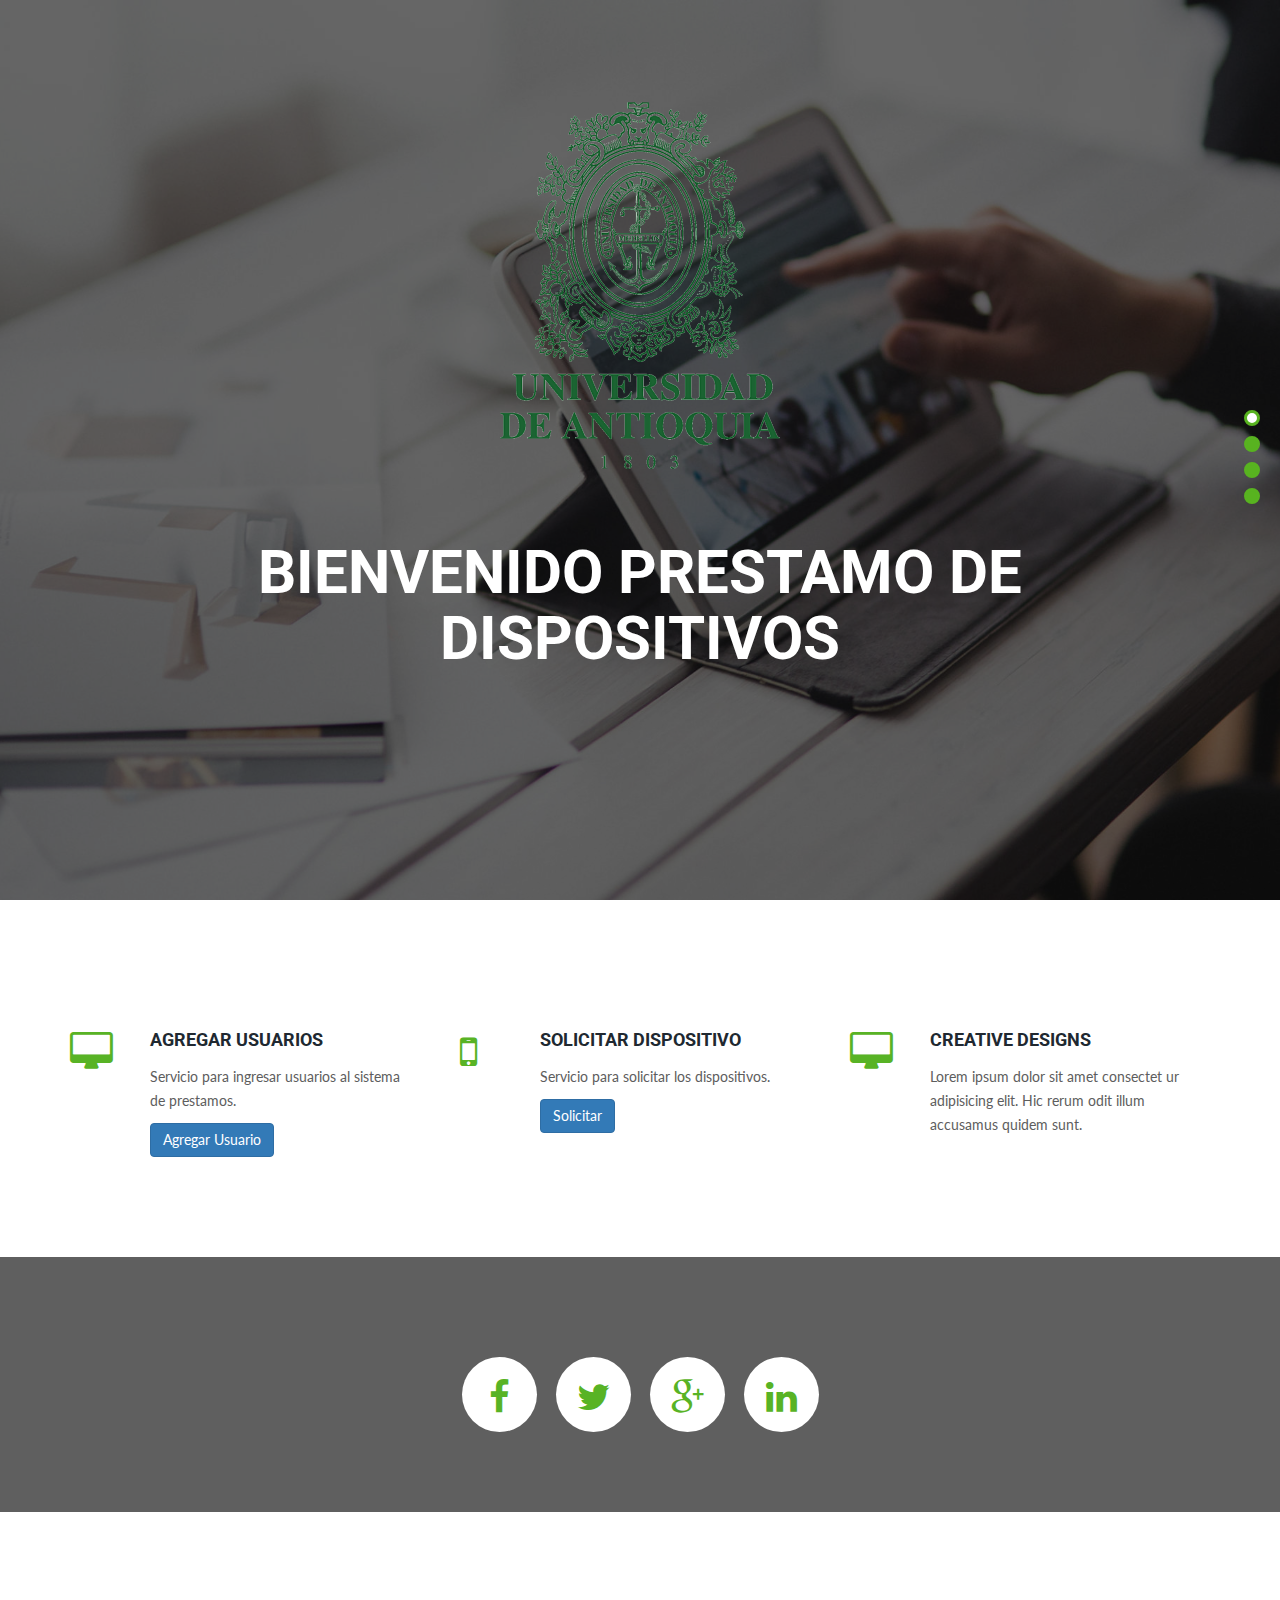
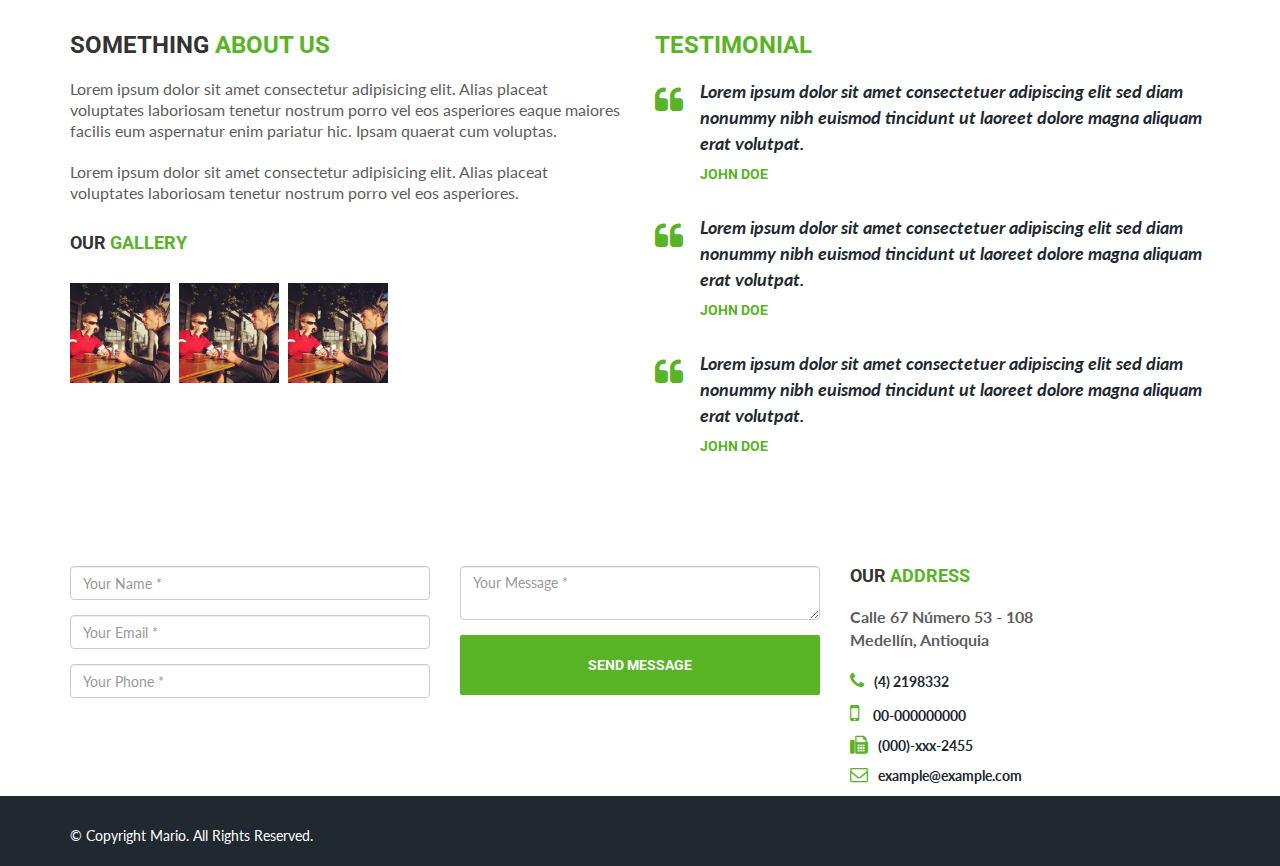
==== commit c29b5884: "Working" ====
--- a/WSEntregaDos/WebContent/index.html
+++ b/WSEntregaDos/WebContent/index.html
@@ -7,13 +7,16 @@
 <link rel="stylesheet" href="resources/css/font-awesome.min.css">
 <link rel="stylesheet" href="resources/css/main.css">
 <link rel="stylesheet" href="resources/css/lightbox.css">
-<script src="resources/js/angular.js"></script>
+<script type="text/javascript" src="resources/js/angular.js"></script>
 <script src="resources/js/angular-route.js"></script>
 <script src="resources/js/ui-bootstrap-tpls.js"></script>
 <script src="app/AngularFormsApp.js"></script>
 <script src="app/DataService.js"></script>
 <script src="app/UsuarioForm/efController.js"></script>
 <script src="app/UsuarioForm/efDirective.js"></script>
+<script src="app/SolicitudForm/efsController.js"></script>
+<script src="app/SolicitudForm/efsDirective.js"></script>
+<script src="resources/js/ui-bootstrap-tpls.min.js"></script>
 <script type="text/javascript" src="resources/js/angular-cookies.js"></script>
 
 </head>
